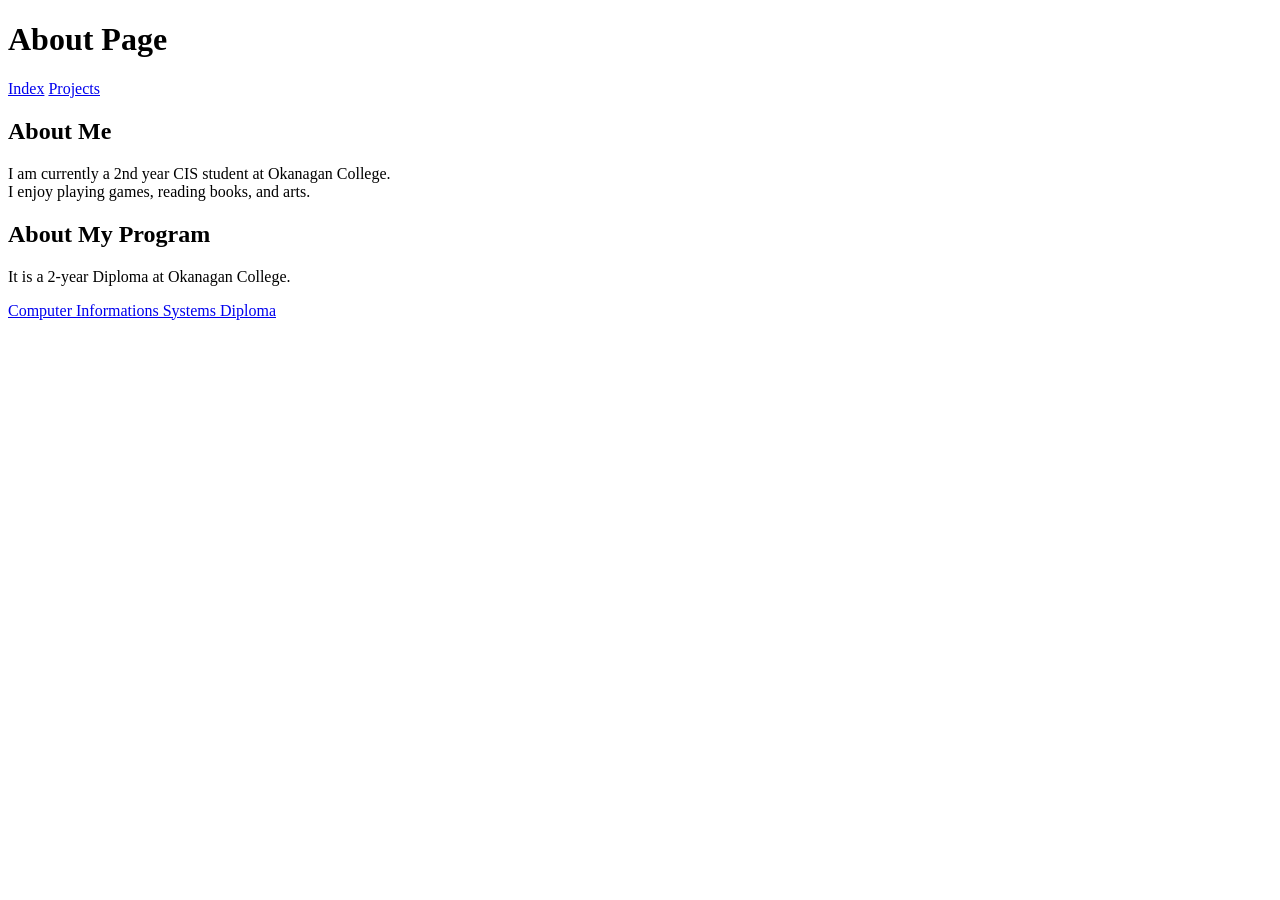
==== about.html @ b77a070f "Added contents in my index page" ====
<!doctype html>
<html lang="en">
  <head>
    <meta charset="UTF-8" />
    <meta name="viewport" content="width=device-width, initial-scale=1.0" />
    <title>About</title>
  </head>
  <body>
    <h1>About Page</h1>
    <a href="index.html">Index</a>
    <a href="projects.html">Projects</a>
    <section>
      <h2>About Me</h2>
      <p>
        I am currently a 2nd year CIS student at Okanagan College.
        <br />
        I enjoy playing games, reading books, and arts.
        <br />
      </p>
    </section>

    <section>
      <h2>About My Program</h2>
      <p>It is a 2-year Diploma at Okanagan College.</p>
      <a
        href="https://www.okanagancollege.ca/programs/computer-information-systems-diploma"
        rel="noopener"
        >Computer Informations Systems Diploma</a
      >
      <figure>
        <img src="" alt="" />
        <!--To do-->
        <figcaption></figcaption>
        <!--To do-->
      </figure>
    </section>
  </body>
  <footer></footer>
</html>
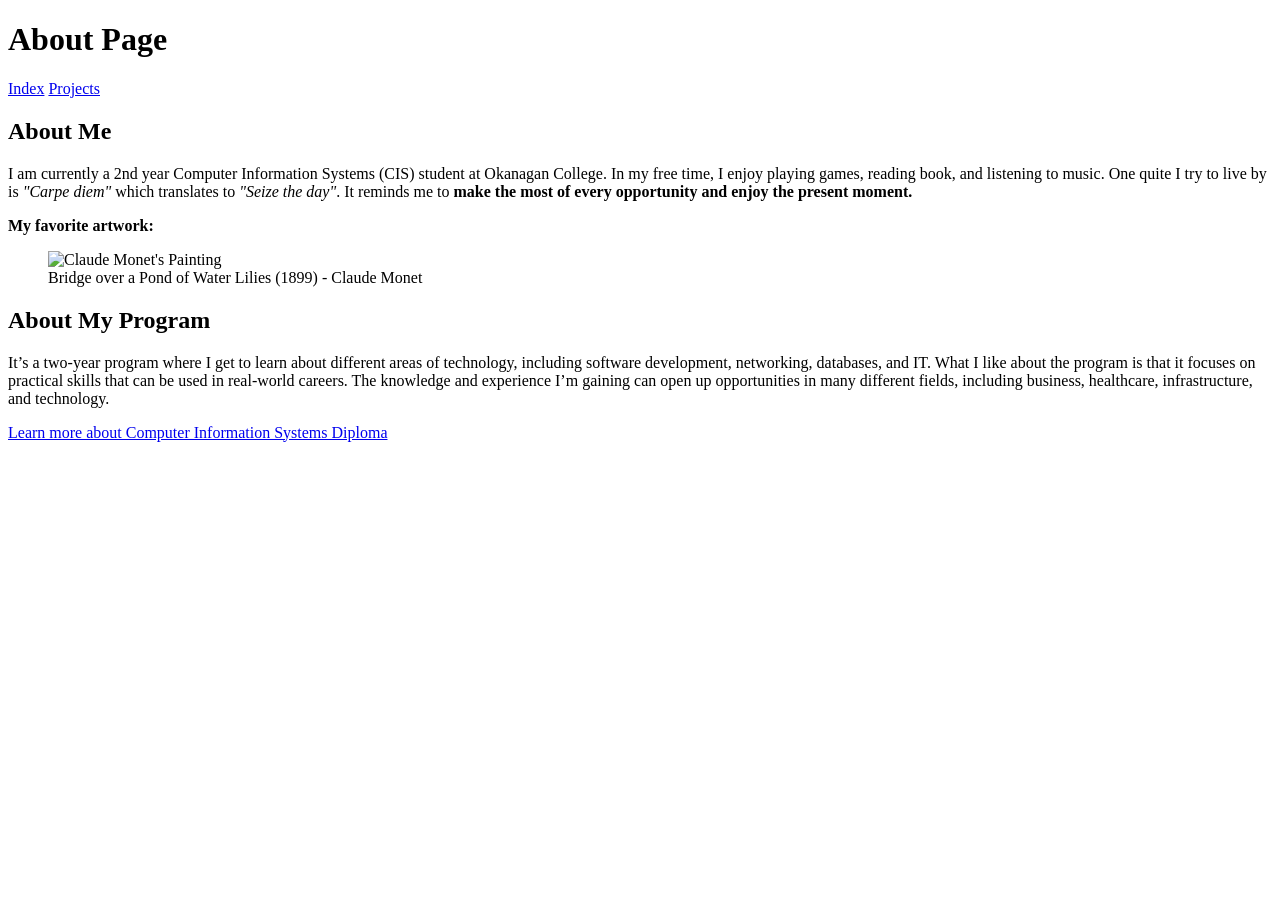
==== commit 97641af0: "Added contents to my Projects and About pages" ====
--- a/about.html
+++ b/about.html
@@ -12,27 +12,43 @@
     <section>
       <h2>About Me</h2>
       <p>
-        I am currently a 2nd year CIS student at Okanagan College.
-        <br />
-        I enjoy playing games, reading books, and arts.
-        <br />
+        I am currently a 2nd year Computer Information Systems (CIS) student at
+        Okanagan College. In my free time, I enjoy playing games, reading book,
+        and listening to music. One quite I try to live by is
+        <em>"Carpe diem"</em> which translates to <em>"Seize the day"</em>. It
+        reminds me to
+        <b> make the most of every opportunity and enjoy the present moment.</b>
       </p>
+
+      <p><strong>My favorite artwork:</strong></p>
+
+      <figure>
+        <img
+          src="https://collectionapi.metmuseum.org/api/collection/v1/iiif/437127/2331256/source"
+          alt="Claude Monet's Painting"
+        />
+        <figcaption>
+          Bridge over a Pond of Water Lilies (1899) - Claude Monet
+        </figcaption>
+      </figure>
     </section>
 
     <section>
       <h2>About My Program</h2>
-      <p>It is a 2-year Diploma at Okanagan College.</p>
+      <p>
+        It’s a two-year program where I get to learn about different areas of
+        technology, including software development, networking, databases, and
+        IT. What I like about the program is that it focuses on practical skills
+        that can be used in real-world careers. The knowledge and experience I’m
+        gaining can open up opportunities in many different fields, including
+        business, healthcare, infrastructure, and technology.
+      </p>
       <a
         href="https://www.okanagancollege.ca/programs/computer-information-systems-diploma"
+        target="_blank"
         rel="noopener"
-        >Computer Informations Systems Diploma</a
+        >Learn more about Computer Information Systems Diploma</a
       >
-      <figure>
-        <img src="" alt="" />
-        <!--To do-->
-        <figcaption></figcaption>
-        <!--To do-->
-      </figure>
     </section>
   </body>
   <footer></footer>
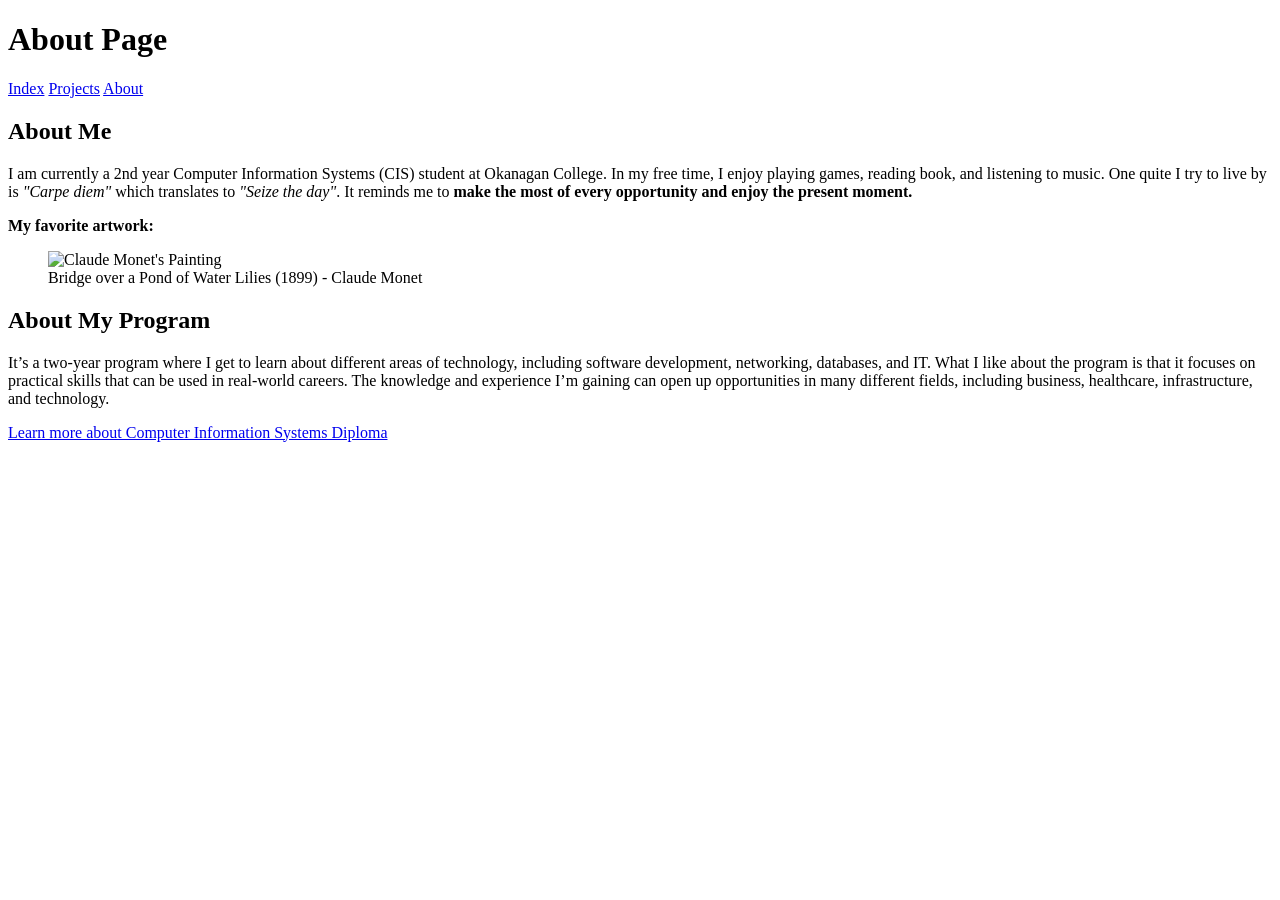
==== commit 715f903b: "Added the missing requirements needed for submission" ====
--- a/about.html
+++ b/about.html
@@ -6,50 +6,58 @@
     <title>About</title>
   </head>
   <body>
-    <h1>About Page</h1>
-    <a href="index.html">Index</a>
-    <a href="projects.html">Projects</a>
-    <section>
-      <h2>About Me</h2>
-      <p>
-        I am currently a 2nd year Computer Information Systems (CIS) student at
-        Okanagan College. In my free time, I enjoy playing games, reading book,
-        and listening to music. One quite I try to live by is
-        <em>"Carpe diem"</em> which translates to <em>"Seize the day"</em>. It
-        reminds me to
-        <b> make the most of every opportunity and enjoy the present moment.</b>
-      </p>
+    <header><h1>About Page</h1></header>
+    <nav>
+      <a href="index.html">Index</a>
+      <a href="projects.html">Projects</a>
+      <a href="about.html">About</a>
+    </nav>
+    <main>
+      <section>
+        <h2>About Me</h2>
+        <p>
+          I am currently a 2nd year Computer Information Systems (CIS) student
+          at Okanagan College. In my free time, I enjoy playing games, reading
+          book, and listening to music. One quite I try to live by is
+          <em>"Carpe diem"</em> which translates to <em>"Seize the day"</em>. It
+          reminds me to
+          <b>
+            make the most of every opportunity and enjoy the present moment.</b
+          >
+        </p>
 
-      <p><strong>My favorite artwork:</strong></p>
+        <p><strong>My favorite artwork:</strong></p>
 
-      <figure>
-        <img
-          src="https://collectionapi.metmuseum.org/api/collection/v1/iiif/437127/2331256/source"
-          alt="Claude Monet's Painting"
-        />
-        <figcaption>
-          Bridge over a Pond of Water Lilies (1899) - Claude Monet
-        </figcaption>
-      </figure>
-    </section>
+        <figure>
+          <img
+            src="https://collectionapi.metmuseum.org/api/collection/v1/iiif/437127/2331256/source"
+            alt="Claude Monet's Painting"
+          />
+          <figcaption>
+            Bridge over a Pond of Water Lilies (1899) - Claude Monet
+          </figcaption>
+        </figure>
+      </section>
 
-    <section>
-      <h2>About My Program</h2>
-      <p>
-        It’s a two-year program where I get to learn about different areas of
-        technology, including software development, networking, databases, and
-        IT. What I like about the program is that it focuses on practical skills
-        that can be used in real-world careers. The knowledge and experience I’m
-        gaining can open up opportunities in many different fields, including
-        business, healthcare, infrastructure, and technology.
-      </p>
-      <a
-        href="https://www.okanagancollege.ca/programs/computer-information-systems-diploma"
-        target="_blank"
-        rel="noopener"
-        >Learn more about Computer Information Systems Diploma</a
-      >
-    </section>
+      <section>
+        <h2>About My Program</h2>
+        <p>
+          It’s a two-year program where I get to learn about different areas of
+          technology, including software development, networking, databases, and
+          IT. What I like about the program is that it focuses on practical
+          skills that can be used in real-world careers. The knowledge and
+          experience I’m gaining can open up opportunities in many different
+          fields, including business, healthcare, infrastructure, and
+          technology.
+        </p>
+        <a
+          href="https://www.okanagancollege.ca/programs/computer-information-systems-diploma"
+          target="_blank"
+          rel="noopener"
+          >Learn more about Computer Information Systems Diploma</a
+        >
+      </section>
+    </main>
   </body>
   <footer></footer>
 </html>
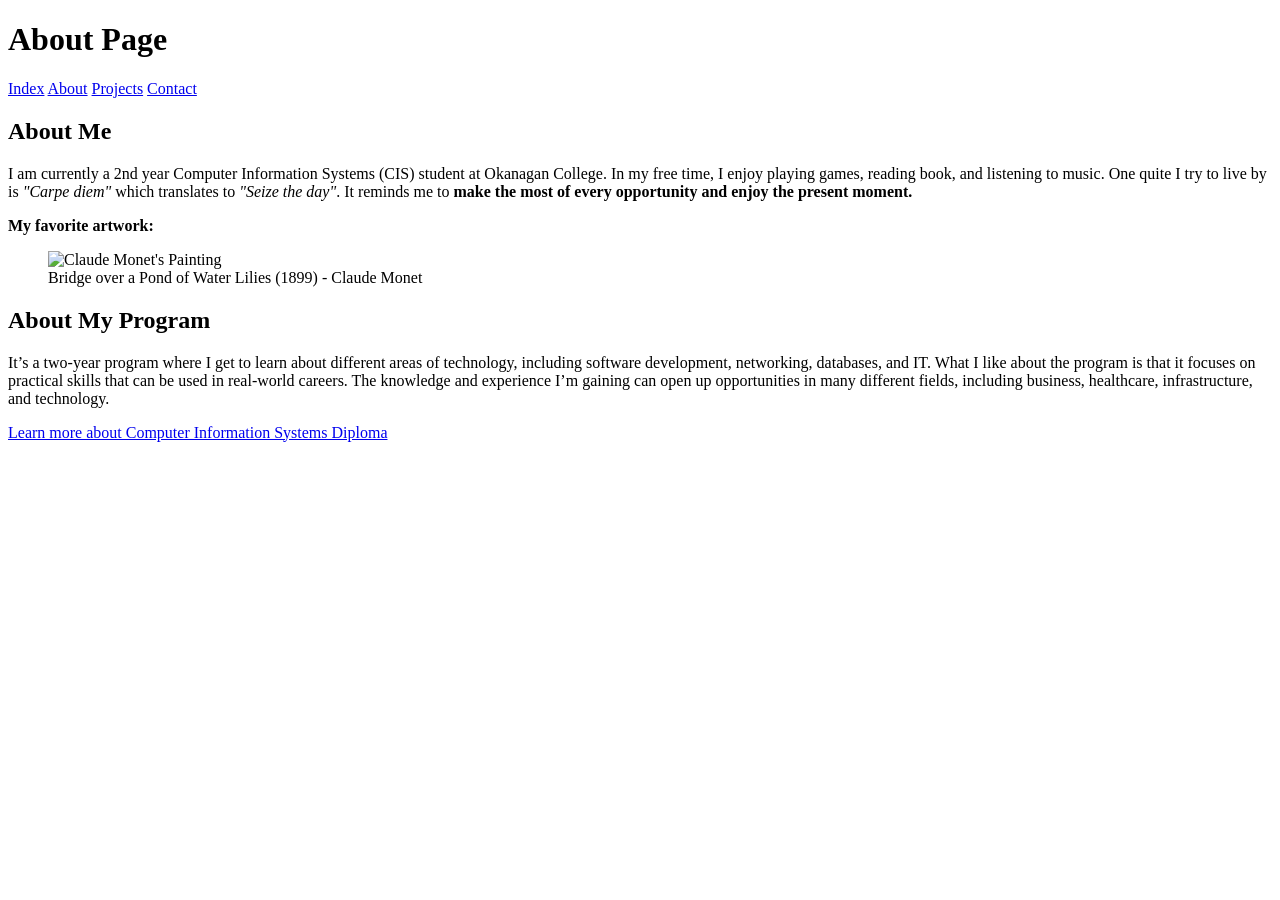
==== commit 75df892a: "Added improvements" ====
--- a/about.html
+++ b/about.html
@@ -4,13 +4,15 @@
     <meta charset="UTF-8" />
     <meta name="viewport" content="width=device-width, initial-scale=1.0" />
     <title>About</title>
+    <link rel="stylesheet" href="css/styles.css" />
   </head>
   <body>
     <header><h1>About Page</h1></header>
     <nav>
       <a href="index.html">Index</a>
+      <a href="about.html">About</a>
       <a href="projects.html">Projects</a>
-      <a href="about.html">About</a>
+      <a href="contact.html">Contact</a>
     </nav>
     <main>
       <section>
@@ -58,6 +60,6 @@
         >
       </section>
     </main>
+    <footer></footer>
   </body>
-  <footer></footer>
 </html>
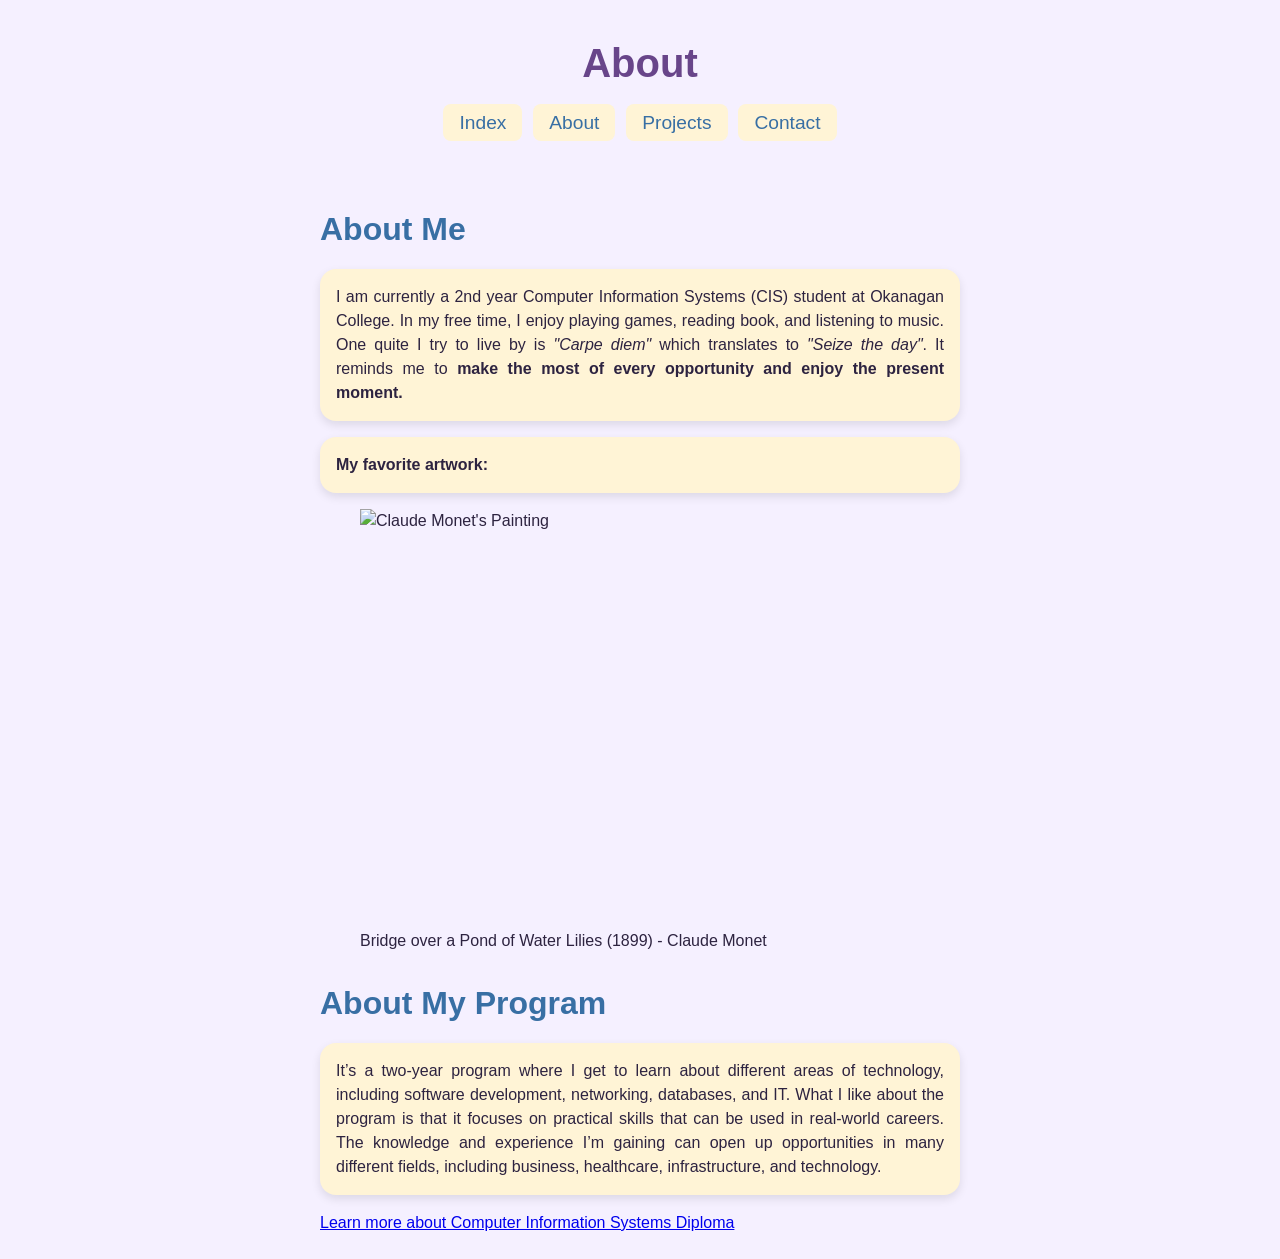
==== commit 1406acf7: "Added new classes, divs, and a two-column arrangement" ====
--- a/about.html
+++ b/about.html
@@ -7,15 +7,17 @@
     <link rel="stylesheet" href="css/styles.css" />
   </head>
   <body>
-    <header><h1>About Page</h1></header>
     <nav>
-      <a href="index.html">Index</a>
-      <a href="about.html">About</a>
-      <a href="projects.html">Projects</a>
-      <a href="contact.html">Contact</a>
+      <header><h1>About</h1></header>
+      <div class="nav-links">
+        <a href="index.html">Index</a>
+        <a href="about.html">About</a>
+        <a href="projects.html">Projects</a>
+        <a href="contact.html">Contact</a>
+      </div>
     </nav>
-    <main>
-      <section>
+    <main class="page-layout">
+      <section class="main-content">
         <h2>About Me</h2>
         <p>
           I am currently a 2nd year Computer Information Systems (CIS) student
@@ -27,38 +29,43 @@
             make the most of every opportunity and enjoy the present moment.</b
           >
         </p>
+        <div class="content-box">
+          <p><strong>My favorite artwork:</strong></p>
 
-        <p><strong>My favorite artwork:</strong></p>
-
-        <figure>
-          <img
-            src="https://collectionapi.metmuseum.org/api/collection/v1/iiif/437127/2331256/source"
-            alt="Claude Monet's Painting"
-          />
-          <figcaption>
-            Bridge over a Pond of Water Lilies (1899) - Claude Monet
-          </figcaption>
-        </figure>
+          <figure>
+            <img
+              src="https://collectionapi.metmuseum.org/api/collection/v1/iiif/437127/2331256/source"
+              alt="Claude Monet's Painting"
+              width="800"
+              height="600"
+            />
+            <figcaption>
+              Bridge over a Pond of Water Lilies (1899) - Claude Monet
+            </figcaption>
+          </figure>
+        </div>
       </section>
 
-      <section>
+      <aside>
         <h2>About My Program</h2>
-        <p>
-          It’s a two-year program where I get to learn about different areas of
-          technology, including software development, networking, databases, and
-          IT. What I like about the program is that it focuses on practical
-          skills that can be used in real-world careers. The knowledge and
-          experience I’m gaining can open up opportunities in many different
-          fields, including business, healthcare, infrastructure, and
-          technology.
-        </p>
-        <a
-          href="https://www.okanagancollege.ca/programs/computer-information-systems-diploma"
-          target="_blank"
-          rel="noopener"
-          >Learn more about Computer Information Systems Diploma</a
-        >
-      </section>
+        <div class="content-box">
+          <p>
+            It’s a two-year program where I get to learn about different areas
+            of technology, including software development, networking,
+            databases, and IT. What I like about the program is that it focuses
+            on practical skills that can be used in real-world careers. The
+            knowledge and experience I’m gaining can open up opportunities in
+            many different fields, including business, healthcare,
+            infrastructure, and technology.
+          </p>
+          <a
+            href="https://www.okanagancollege.ca/programs/computer-information-systems-diploma"
+            target="_blank"
+            rel="noopener"
+            >Learn more about Computer Information Systems Diploma</a
+          >
+        </div>
+      </aside>
     </main>
     <footer></footer>
   </body>
--- a/css/styles.css
+++ b/css/styles.css
@@ -0,0 +1,172 @@
+:root {
+  --brand: #fff4d6;
+  --ink: #2d2340;
+  --muted: #8a7f99;
+  --space: 1rem;
+}
+
+* {
+  box-sizing: border-box;
+}
+
+body {
+  background: #f5f0ff;
+  font-family: Arial, sans-serif;
+  color: var(--ink);
+  line-height: 1.5;
+  font-size: var(--space);
+}
+
+main {
+  max-width: 42rem;
+  margin: 0 auto;
+  padding: var(--space);
+}
+
+h1 {
+  color: #68458a;
+  margin-bottom: 1rem;
+  font-size: 2.5rem;
+  text-align: center;
+}
+
+h2 {
+  color: #386fa4;
+  margin-bottom: 1rem;
+  font-size: 2rem;
+}
+
+p,
+ul {
+  background: var(--brand);
+  border-radius: 1rem;
+  padding: var(--space);
+  margin: var(--space) 0;
+  text-align: justify;
+  box-shadow: 0 4px 10px rgba(0, 0, 0, 0.1);
+}
+
+table {
+  margin: 1.5rem auto;
+  border-collapse: separate;
+  background: #fff4d6;
+  overflow: hidden;
+  box-shadow: 0 4px 10px rgba(0, 0, 0, 0.1);
+}
+
+th,
+td {
+  border: 1px solid #d8c99b;
+  padding: 1rem;
+}
+
+th {
+  background: #dceeff;
+  color: var(--ink);
+}
+
+td {
+  background: #fff4d6;
+}
+
+nav {
+  text-align: center;
+  margin-bottom: 1.5rem;
+}
+nav a {
+  color: #386fa4;
+  text-decoration: none;
+  border: 1px #386fa4;
+  padding: 0.5rem 1rem;
+  margin: 0 0.2rem;
+  border-radius: 0.5rem;
+  font-size: 1.2rem;
+  background: var(--brand);
+}
+
+nav a:hover {
+  text-decoration: underline;
+  background: #dceeff;
+}
+
+nav a:focus {
+  outline: 3px solid #68458a;
+  outline-offset: 2px;
+}
+
+button {
+  background: #68458a;
+  color: white;
+  border: none;
+  border-radius: 0.5rem;
+  padding: 0.75rem 1.25rem;
+  font-size: 1re;
+}
+
+button:hover {
+  background: #386fa4;
+}
+
+button:focus {
+  outline: 3px solid #68458a;
+  outline-offset: 2px;
+}
+
+input[type="email"],
+[type="text"],
+textarea {
+  width: 100%;
+  padding: 0.75rem;
+  margin-bottom: 1rem;
+  border-radius: 0.5rem;
+  border: 1px solid var(--muted);
+}
+
+input[type="checkbox"] {
+  width: auto;
+  margin-right: 0.5rem;
+}
+
+input:focus,
+textarea:focus,
+select:focus,
+button:focus {
+  outline: 3px solid #68458a;
+  outline-offset: 2px;
+}
+
+fieldset {
+  border: 2px solid #68458a;
+  border-radius: 8px;
+  padding: 1rem;
+}
+
+input[type="checkbox"] + label + fieldset {
+  display: block;
+  margin-bottom: 0.5rem;
+}
+
+select {
+  width: 100%;
+  padding: 0.75rem;
+  border: 1px solid var(--muted);
+  border-radius: 0.5rem;
+  font-size: 1rem;
+  background: white;
+}
+
+select:focus {
+  outline: 3px solid blue;
+  outline-offset: 2px;
+}
+
+img {
+  display: block;
+  margin: 0 auto;
+  max-width: 100%;
+  height: auto;
+}
+
+.intro {
+  text-align: center;
+}
